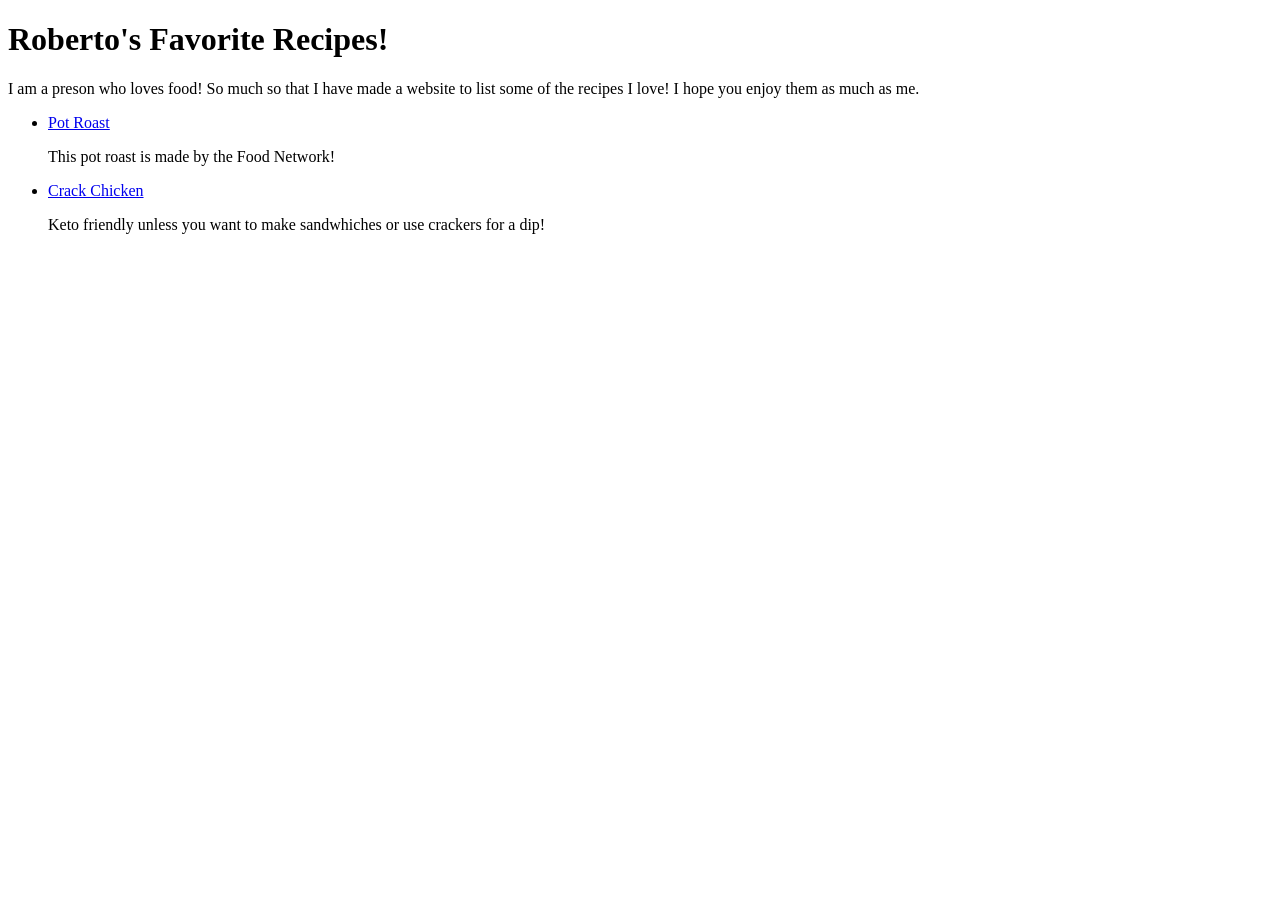
==== index.html @ 7a638585 "Edit README add index.html add crack-chicken dir add pot-roast dir" ====
<!DOCTYPE html>
<html lang="en">
<head>
    <meta charset="UTF-8">
    <meta http-equiv="X-UA-Compatible" content="IE=edge">
    <meta name="viewport" content="width=device-width, initial-scale=1.0">
    <title>Odin Recipes</title>
</head>
<body>
    <h1>Roberto's Favorite Recipes!</h1>
    <p>I am a preson who loves food! So much so that I have made a website to list some of the recipes I love! I hope you enjoy them as much as me.</p>
    <ul>
        <li><a href="./pot-roast/potroast.html">Pot Roast</a></li>
        <p>This pot roast is made by the Food Network!</p>
    </ul>
    <ul>
        <li><a href="./crack-chicken/crack-chicken.html">Crack Chicken</a></li>
        <p>Keto friendly unless you want to make sandwhiches or use crackers for a dip!</p>
    </ul>
</body>
</html>
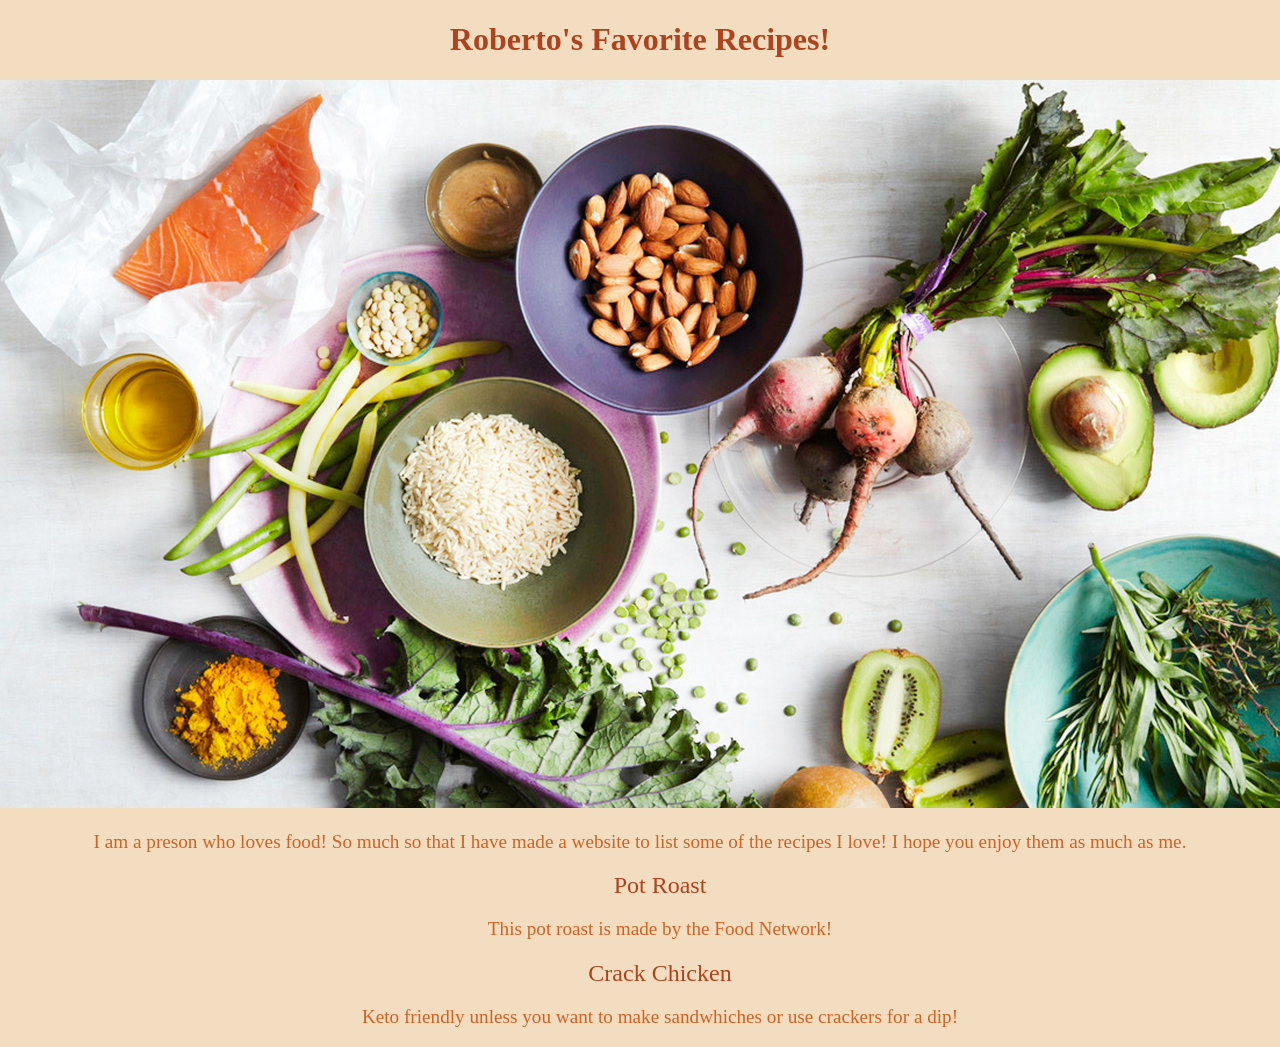
==== commit 5c8f6b64: "adding css" ====
--- a/index.html
+++ b/index.html
@@ -4,17 +4,18 @@
     <meta charset="UTF-8">
     <meta http-equiv="X-UA-Compatible" content="IE=edge">
     <meta name="viewport" content="width=device-width, initial-scale=1.0">
+    <link rel="stylesheet" href="style.css">
+    <link rel="stylesheet" href="shared.css">
     <title>Odin Recipes</title>
 </head>
 <body>
     <h1>Roberto's Favorite Recipes!</h1>
+    <img src="images/food-header.jpg" alt="food-pic">
     <p>I am a preson who loves food! So much so that I have made a website to list some of the recipes I love! I hope you enjoy them as much as me.</p>
-    <ul>
-        <li><a href="./pot-roast/potroast.html">Pot Roast</a></li>
+    <ul class="recipe_list">
+        <li class="recipe_item"><a href="./pot-roast/potroast.html">Pot Roast</a></li>
         <p>This pot roast is made by the Food Network!</p>
-    </ul>
-    <ul>
-        <li><a href="./crack-chicken/crack-chicken.html">Crack Chicken</a></li>
+        <li class="recipe_item"><a href="./crack-chicken/crack-chicken.html">Crack Chicken</a></li>
         <p>Keto friendly unless you want to make sandwhiches or use crackers for a dip!</p>
     </ul>
 </body>
--- a/style.css
+++ b/style.css
@@ -0,0 +1,15 @@
+.recipe_list {
+    list-style-type: none;
+    
+    
+}
+
+.recipe_list a {
+    text-decoration: none;
+    color: #AE431E;
+    font-size: 1.5rem;
+}
+
+.recipe_list a:hover {
+    color: #99A799;
+}
--- a/shared.css
+++ b/shared.css
@@ -0,0 +1,16 @@
+body {
+    margin: 0;
+    background: #F2DDC1;
+    color: #D06224;
+    text-align: center;
+
+}
+
+h1 {
+    color: #AE431E;
+    text-align: center;
+}
+
+p {
+    font-size: 1.2rem;
+}
